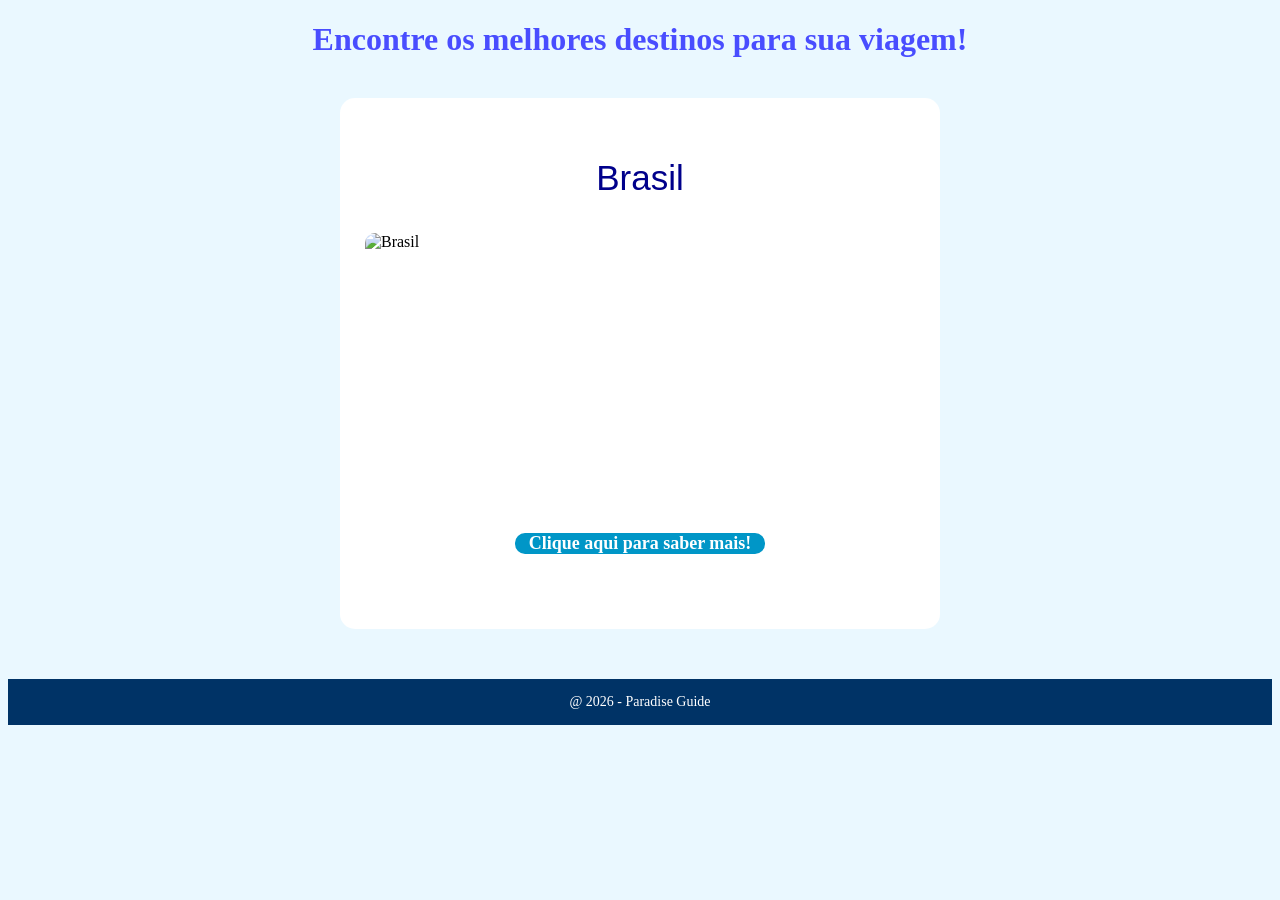
==== index.html @ 20dc7860 "Paradise Guide" ====
<!DOCTYPE html>
<html lang="pt-BR">
<head>
    <meta charset="UTF-8">
    <meta name="viewport" content="width=device-width, initial-scale=1.0">
    <title>Paradise Guide</title>

    <link rel="stylesheet" href="style.css">
</head>
<body>
    <h1>Encontre os melhores destinos para sua viagem!</h1>
<div class="card">
    <p class="titulo-pais"> Brasil</p>

    <img src="img/agustin-diaz-gargiulo-7F65HDP0-E0-unsplash.jpg" alt="Brasil">

    <a href="brasil.html" class="botao">
        Clique aqui para saber mais!
    </a>
</div>
<footer>
    <p class="Direitos"> @ 2026 - Paradise Guide</p>
</footer>
</body>
</html>
---- style.css ----
h1 {
    text-align: center;
}

h1 {
    color: rgba(0, 0, 255, 0.689);
}

p {
    text-align: center;
}

p {
    font-size: 30px;
}


img {
    width: 500px;
    display: block;
    margin: 0 auto;

}

body {
    background-color: #eaf8ff;
}

.botao {
    display: block;
    width: 250px;
    margin: 50px auto;
    padding: 15px auto;


    background-color: #0096c7;
    color: white;

    text-align: center;
    text-decoration: none;

    border-radius: 10px;

    font-size: 18px;
    font-weight: bold;

    transition: 0.3s;

}

.card {
    width: 550px;
    margin: 40px auto;
    background: white;
    padding: 25px;
    border-radius: 15px

}

.titulo-pais {
    font-family: 'Poppins', sans-serif;
    font-size: 35px;
    color: darkblue;


}

.card img {
    width: 100%;
    height: 250px;
    object-fit: cover;
    border-radius: 10px;
}

footer {
    background-color: #003366;
    color: white;
    text-align: center;
    padding: 15px;
    margin-top: 50px;
}

footer p {
    margin: 0;
    font-size: 14px;
}
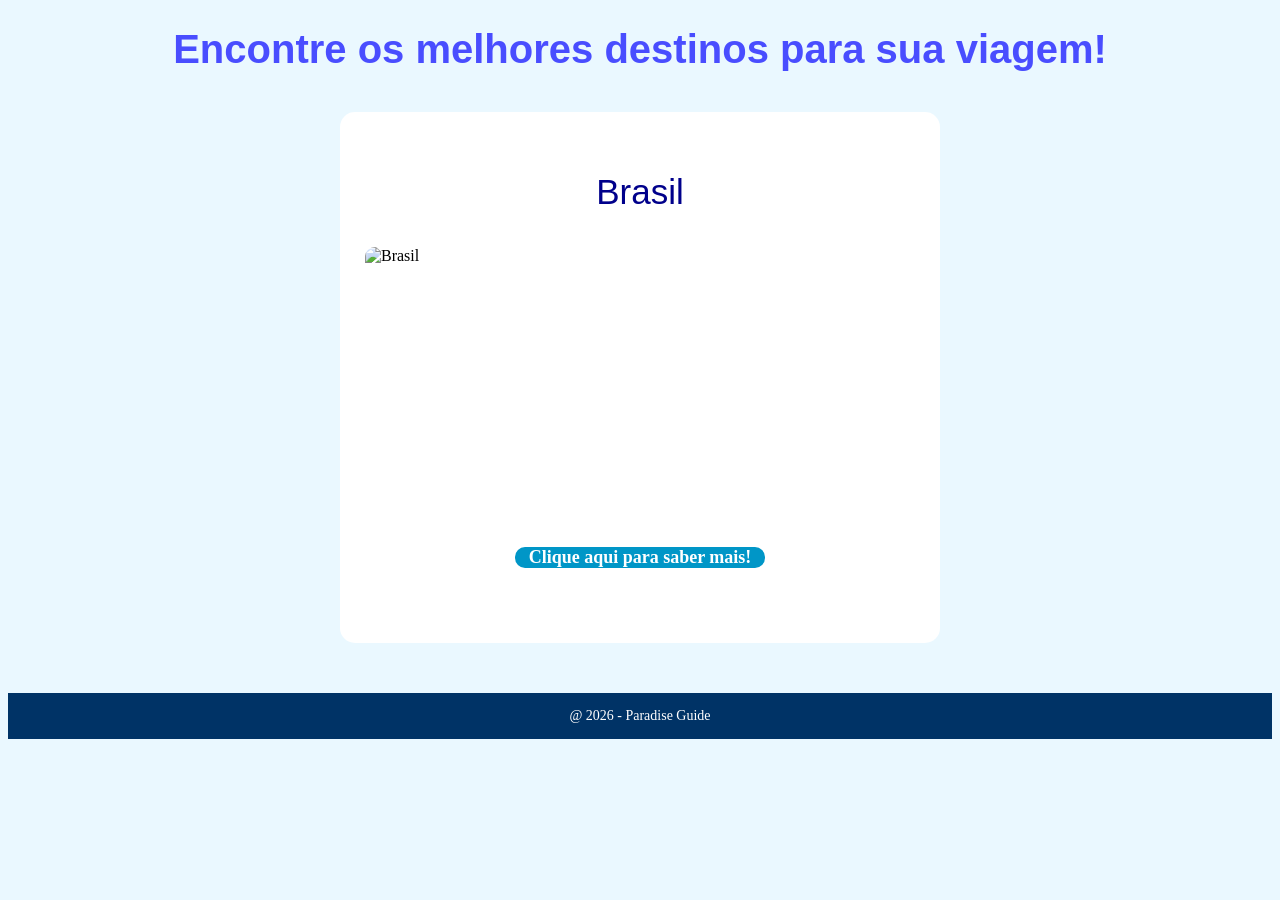
==== commit 98ff0f3b: "fonte" ====
--- a/index.html
+++ b/index.html
@@ -3,12 +3,12 @@
 <head>
     <meta charset="UTF-8">
     <meta name="viewport" content="width=device-width, initial-scale=1.0">
-    <title>Paradise Guide</title>
+    <title>Paradise Guide </title>
 
     <link rel="stylesheet" href="style.css">
 </head>
 <body>
-    <h1>Encontre os melhores destinos para sua viagem!</h1>
+    <h1 id="titulo-principal"> Encontre os melhores destinos para sua viagem!</h1>
 <div class="card">
     <p class="titulo-pais"> Brasil</p>
 
--- a/style.css
+++ b/style.css
@@ -84,3 +84,8 @@
     margin: 0;
     font-size: 14px;
 }
+
+#titulo-principal {
+    font-family: 'Poppins', sans-serif;
+    font-size: 40px;
+}
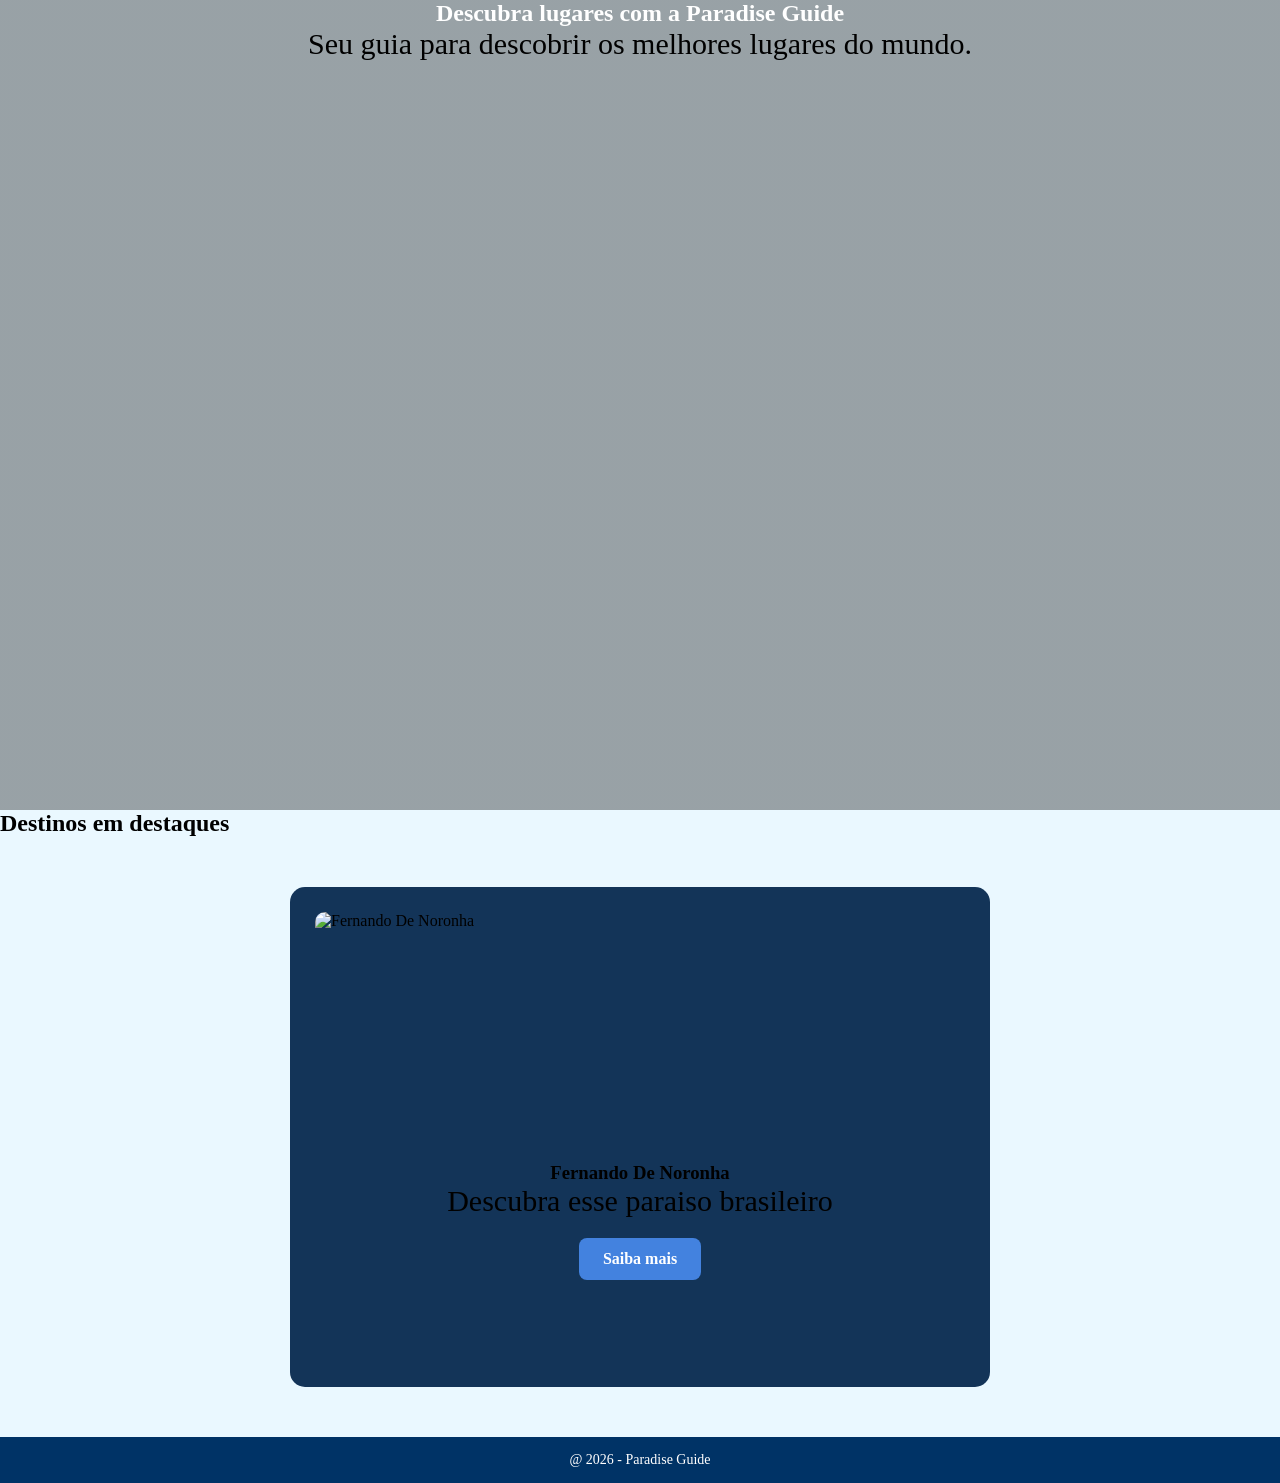
==== commit fb0338af: "Atualização da pagina oficial" ====
--- a/index.html
+++ b/index.html
@@ -8,16 +8,32 @@
     <link rel="stylesheet" href="style.css">
 </head>
 <body>
-    <h1 id="titulo-principal"> Encontre os melhores destinos para sua viagem!</h1>
-<div class="card">
-    <p class="titulo-pais"> Brasil</p>
 
-    <img src="img/agustin-diaz-gargiulo-7F65HDP0-E0-unsplash.jpg" alt="Brasil">
+<main>
+<section class="hero">
+    <h1>Descubra lugares com a Paradise Guide</h1>
+    
+    <p> 
+        Seu guia para descobrir os melhores lugares do mundo.
+    </p>
+</section>
 
-    <a href="brasil.html" class="botao">
-        Clique aqui para saber mais!
-    </a>
-</div>
+<section class="Destinos">
+    <h2>Destinos em destaques</h2>
+
+
+    <div class="card">
+        <img src="img/fernandodenoronha.jpg" alt="Fernando De Noronha">
+        <h3>Fernando De Noronha</h3>
+        <p>Descubra esse paraiso brasileiro</p>
+        <a href="brasil.html"class="saiba-mais">Saiba mais</a>
+    </div>   
+    </div>
+
+</section>
+
+</main>
+
 <footer>
     <p class="Direitos"> @ 2026 - Paradise Guide</p>
 </footer>
--- a/style.css
+++ b/style.css
@@ -1,9 +1,11 @@
-h1 {
-    text-align: center;
+* {
+    margin: 0;
+    padding: 0;
 }
 
 h1 {
-    color: rgba(0, 0, 255, 0.689);
+    text-align: center;
+    color: white;
 }
 
 p {
@@ -24,36 +26,18 @@
 
 body {
     background-color: #eaf8ff;
+    height: 100vh;
 }
 
-.botao {
-    display: block;
-    width: 250px;
-    margin: 50px auto;
-    padding: 15px auto;
-
-
-    background-color: #0096c7;
-    color: white;
-
-    text-align: center;
-    text-decoration: none;
-
-    border-radius: 10px;
-
-    font-size: 18px;
-    font-weight: bold;
-
-    transition: 0.3s;
-
-}
 
 .card {
-    width: 550px;
-    margin: 40px auto;
+    width: 650px;
+    margin: 50px auto;
     background: white;
     padding: 25px;
-    border-radius: 15px
+    border-radius: 15px;
+    height: 450px;
+    background-color: #133458;
 
 }
 
@@ -89,3 +73,30 @@
     font-family: 'Poppins', sans-serif;
     font-size: 40px;
 }
+
+h3 {
+    text-align: center;
+}
+
+.saiba-mais {
+    background-color: #4382DF;
+    color: white;
+    padding: 12px 24px;
+    margin: 20px auto;
+    border-radius: 8px;
+    text-decoration: none;
+    font-weight: bold;
+    display: block;
+    width: fit-content;
+}
+
+.hero {
+    min-height: 90vh;
+    background-image: linear-gradient(
+        rgba(0, 0, 0, 0.35),
+        rgba(0, 0, 0, 0.35)
+    ), url("img/hero.jpg");
+
+    background-size: cover;
+    background-position: center;
+}
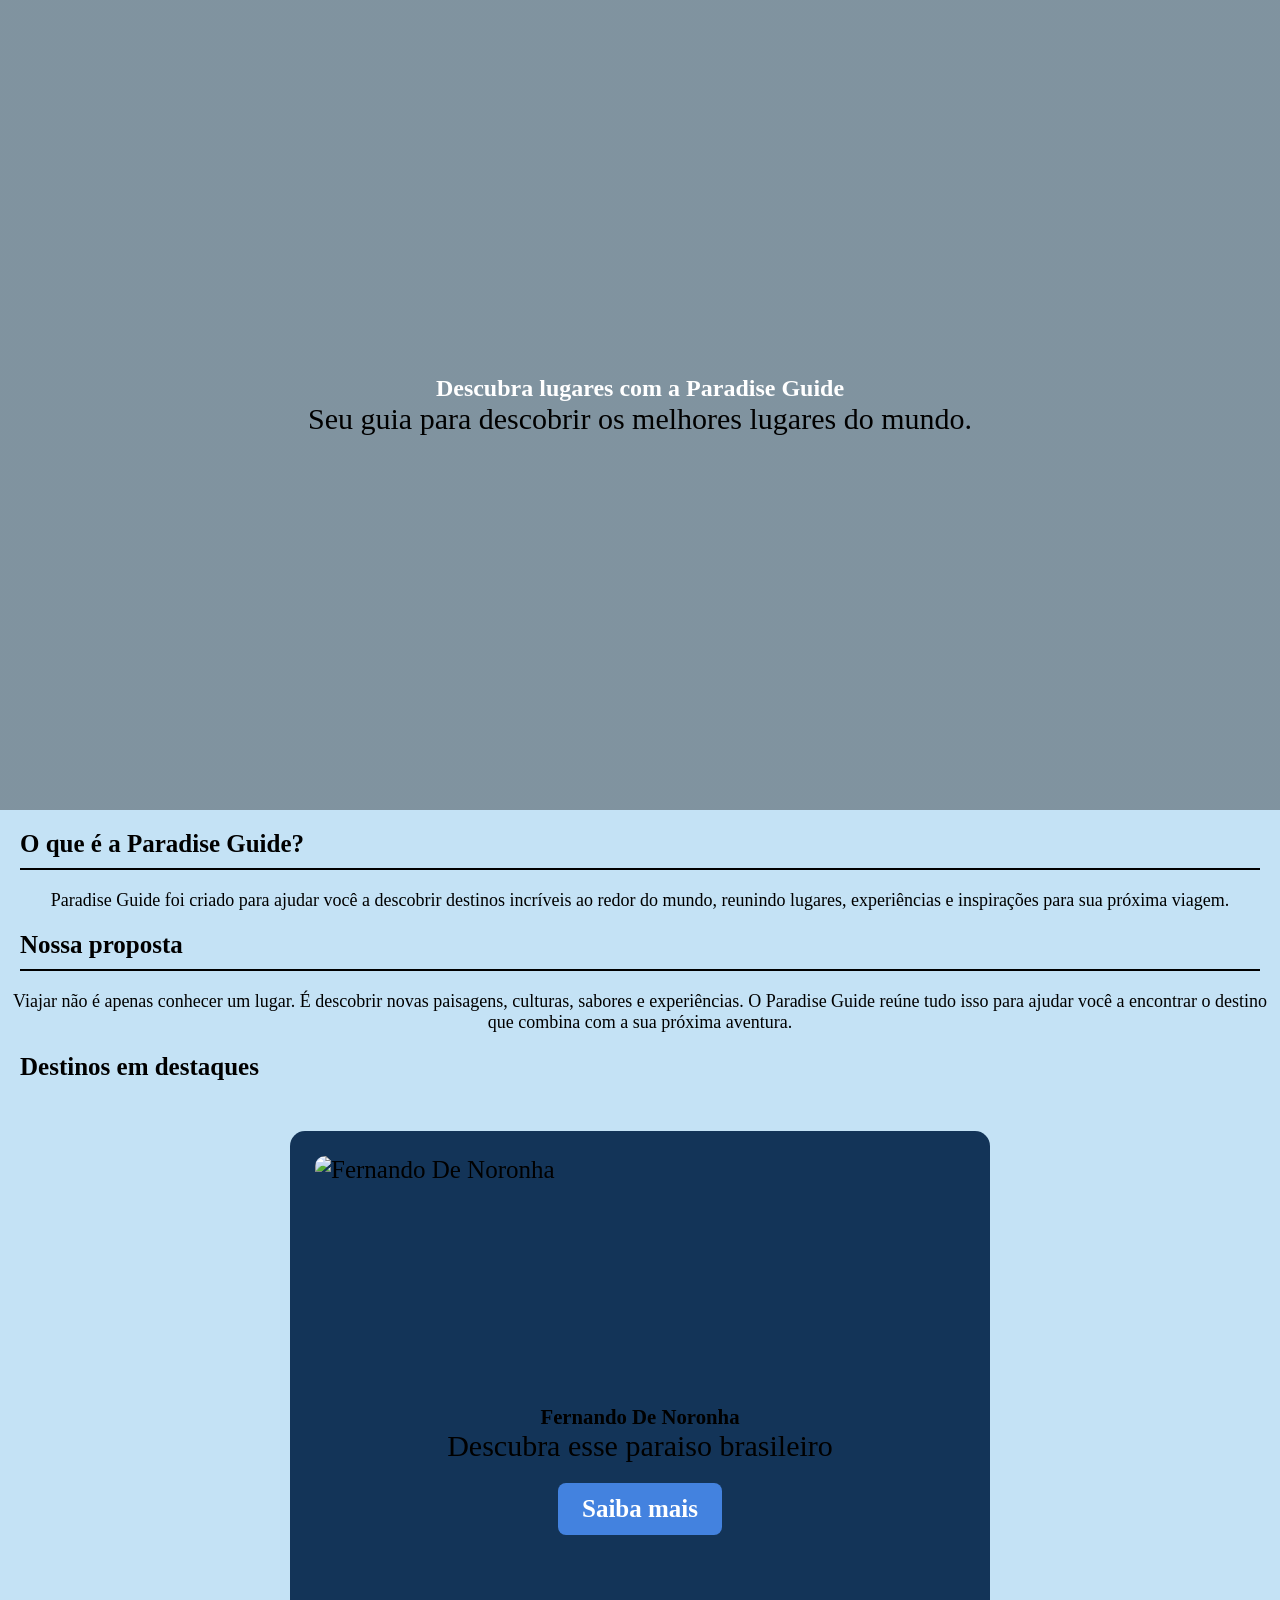
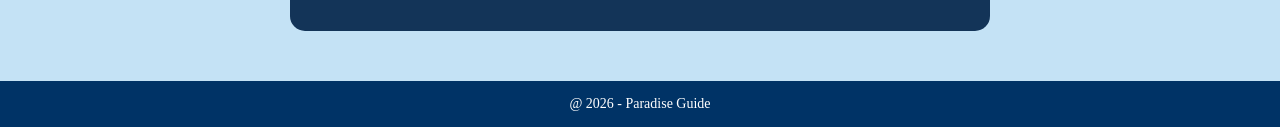
==== commit 30cd40e4: "Atualização de paginas" ====
--- a/index.html
+++ b/index.html
@@ -11,20 +11,41 @@
 
 <main>
 <section class="hero">
-    <h1>Descubra lugares com a Paradise Guide</h1>
+    <h1 class="titulo__chamativo">Descubra lugares com a Paradise Guide</h1>
     
-    <p> 
+    <p class="titulo__chamativo2">
         Seu guia para descobrir os melhores lugares do mundo.
     </p>
+
 </section>
 
+
+<section class="Sobre">
+
+    <h2 class="introducao">O que é a Paradise Guide?</h2>
+
+        <p class="resposta">Paradise Guide foi criado para ajudar você a descobrir destinos incríveis ao redor do mundo, reunindo lugares, experiências e inspirações para sua próxima viagem.</p>
+
+        <h3 class="introducao">Nossa proposta</h3>
+
+            <p class="resposta">Viajar não é apenas conhecer um lugar. É descobrir novas paisagens, culturas, sabores e experiências. O Paradise Guide reúne tudo isso para ajudar você a encontrar o destino que combina com a sua próxima aventura.</p>
+</section>
+
+
+
+
+
+
+
+
+
 <section class="Destinos">
-    <h2>Destinos em destaques</h2>
+    <h4>Destinos em destaques</h4>
 
 
     <div class="card">
         <img src="img/fernandodenoronha.jpg" alt="Fernando De Noronha">
-        <h3>Fernando De Noronha</h3>
+        <h5>Fernando De Noronha</h5>
         <p>Descubra esse paraiso brasileiro</p>
         <a href="brasil.html"class="saiba-mais">Saiba mais</a>
     </div>   
--- a/style.css
+++ b/style.css
@@ -25,7 +25,7 @@
 }
 
 body {
-    background-color: #eaf8ff;
+    background-color: #C4E2F5;
     height: 100vh;
 }
 
@@ -74,7 +74,7 @@
     font-size: 40px;
 }
 
-h3 {
+h5 {
     text-align: center;
 }
 
@@ -99,4 +99,25 @@
 
     background-size: cover;
     background-position: center;
+    display: flex;
+    justify-content: center;
+    align-items: center;
+    flex-direction: column;
 }
+
+.introducao {
+    font-size: 25px;
+    display: flex;
+    margin: 20px;
+    border-bottom: 2px solid black;
+    padding-bottom: 10px;
+}
+
+.resposta {
+    font-size: 18px;
+}
+
+.Destinos {
+    margin: 20px;
+    font-size: 25px;
+}
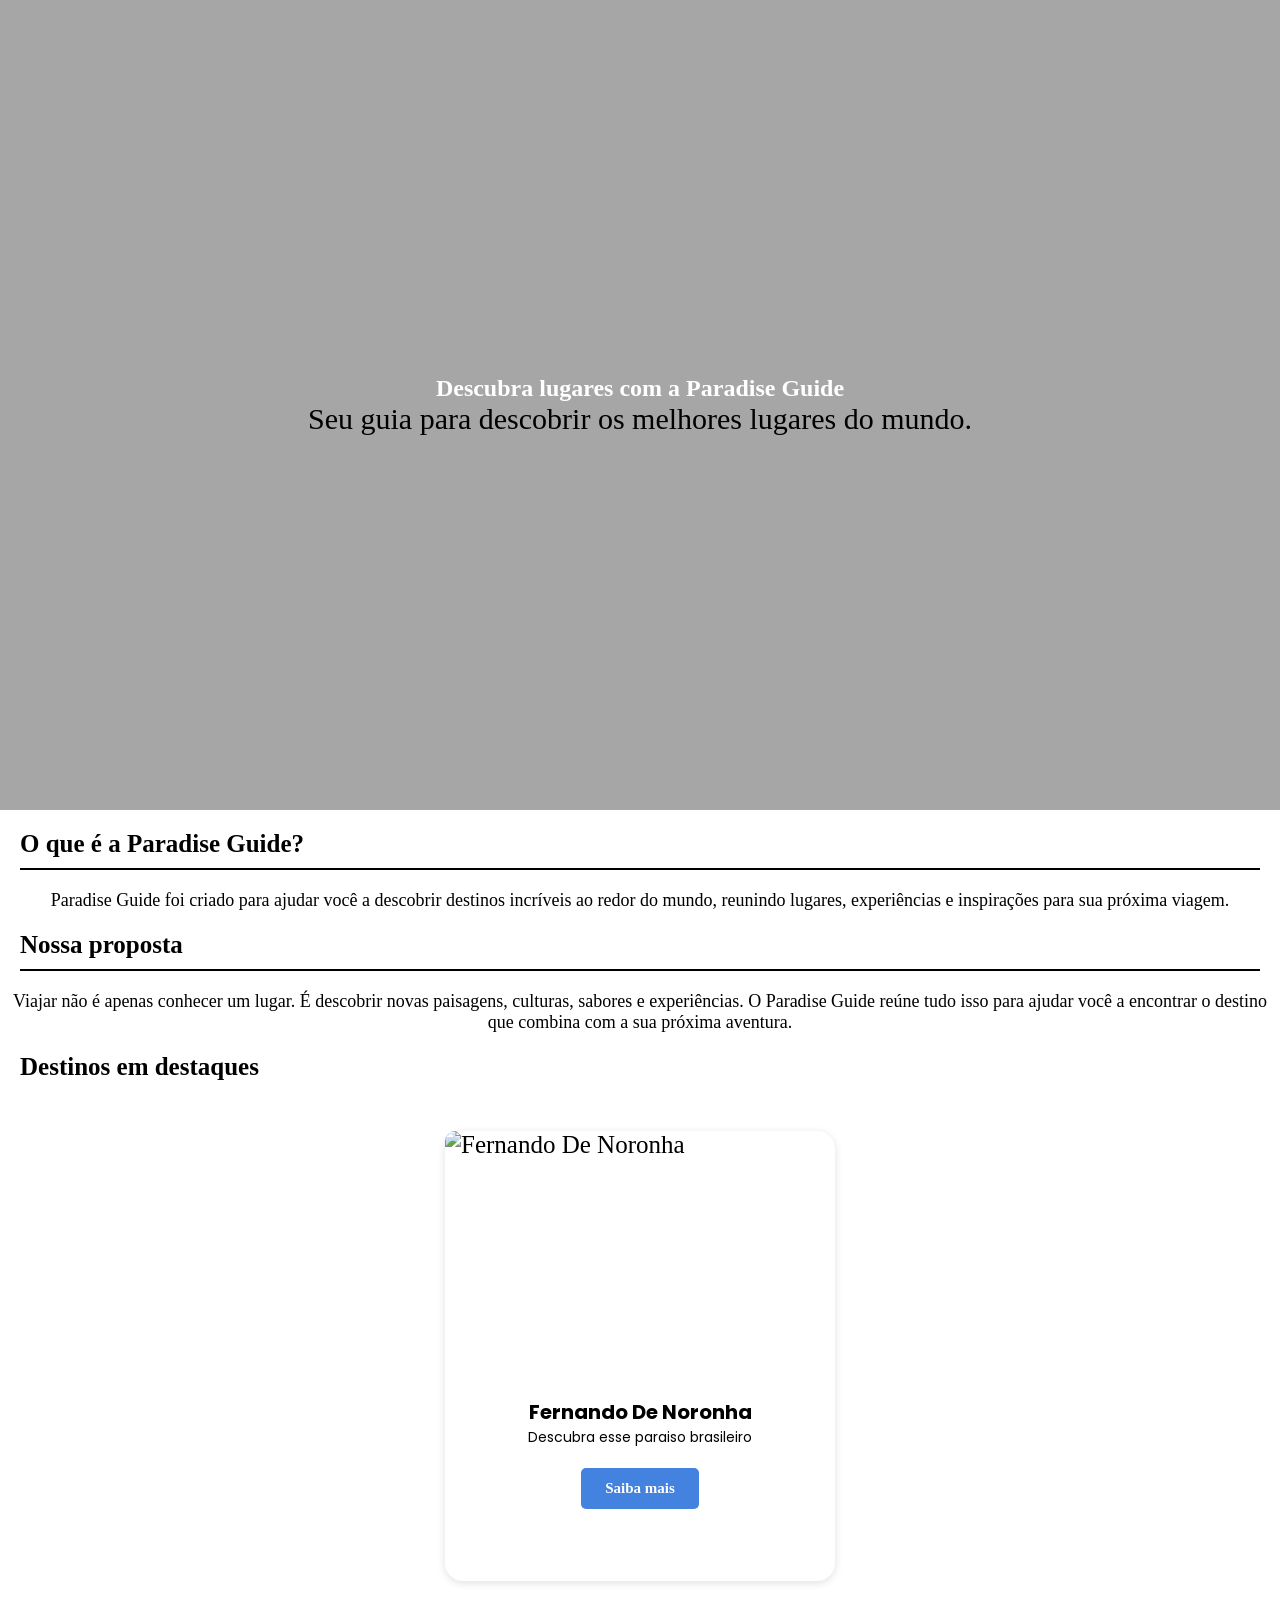
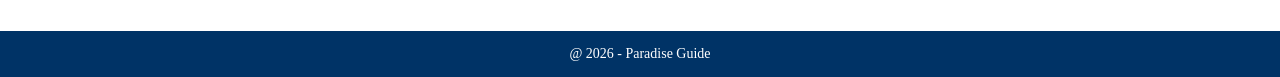
==== commit 9e7378e5: "Feito algumas alterações" ====
--- a/index.html
+++ b/index.html
@@ -46,7 +46,7 @@
     <div class="card">
         <img src="img/fernandodenoronha.jpg" alt="Fernando De Noronha">
         <h5>Fernando De Noronha</h5>
-        <p>Descubra esse paraiso brasileiro</p>
+        <p class="descricao">Descubra esse paraiso brasileiro</p>
         <a href="brasil.html"class="saiba-mais">Saiba mais</a>
     </div>   
     </div>
--- a/style.css
+++ b/style.css
@@ -1,3 +1,13 @@
+
+@import url('https://fonts.googleapis.com/css2?family=Poppins:ital,wght@0,100;0,200;0,300;0,400;0,500;0,600;0,700;0,800;0,900;1,100;1,200;1,300;1,400;1,500;1,600;1,700;1,800;1,900&display=swap');
+
+
+:root {
+    --fonte-principal: 'Poppins', sans-serif;
+
+    --cor-principal: #fff;
+}
+
 * {
     margin: 0;
     padding: 0;
@@ -25,19 +35,19 @@
 }
 
 body {
-    background-color: #C4E2F5;
+    background-color: #FFF;
     height: 100vh;
 }
 
 
 .card {
-    width: 650px;
+    width: 390px;
     margin: 50px auto;
-    background: white;
-    padding: 25px;
-    border-radius: 15px;
+    padding: 0px;
+    border-radius: 18px;
     height: 450px;
-    background-color: #133458;
+    background-color: var(--cor-principal);
+    box-shadow: 0px 2px 8px rgba(0, 0, 0, 0.12);
 
 }
 
@@ -53,7 +63,7 @@
     width: 100%;
     height: 250px;
     object-fit: cover;
-    border-radius: 10px;
+    border-radius: 10px 10px 0px 0px;
 }
 
 footer {
@@ -76,6 +86,9 @@
 
 h5 {
     text-align: center;
+    margin-top: 16px;
+    font-size: 20px;
+    font-family: 'Poppins', sans-serif;
 }
 
 .saiba-mais {
@@ -83,11 +96,12 @@
     color: white;
     padding: 12px 24px;
     margin: 20px auto;
-    border-radius: 8px;
+    border-radius: 5px;
     text-decoration: none;
     font-weight: bold;
     display: block;
     width: fit-content;
+    font-size: 15px;
 }
 
 .hero {
@@ -120,4 +134,9 @@
 .Destinos {
     margin: 20px;
     font-size: 25px;
+}
+
+.descricao {
+    font-size: 14px;
+    font-family: var(--fonte-principal);
 }
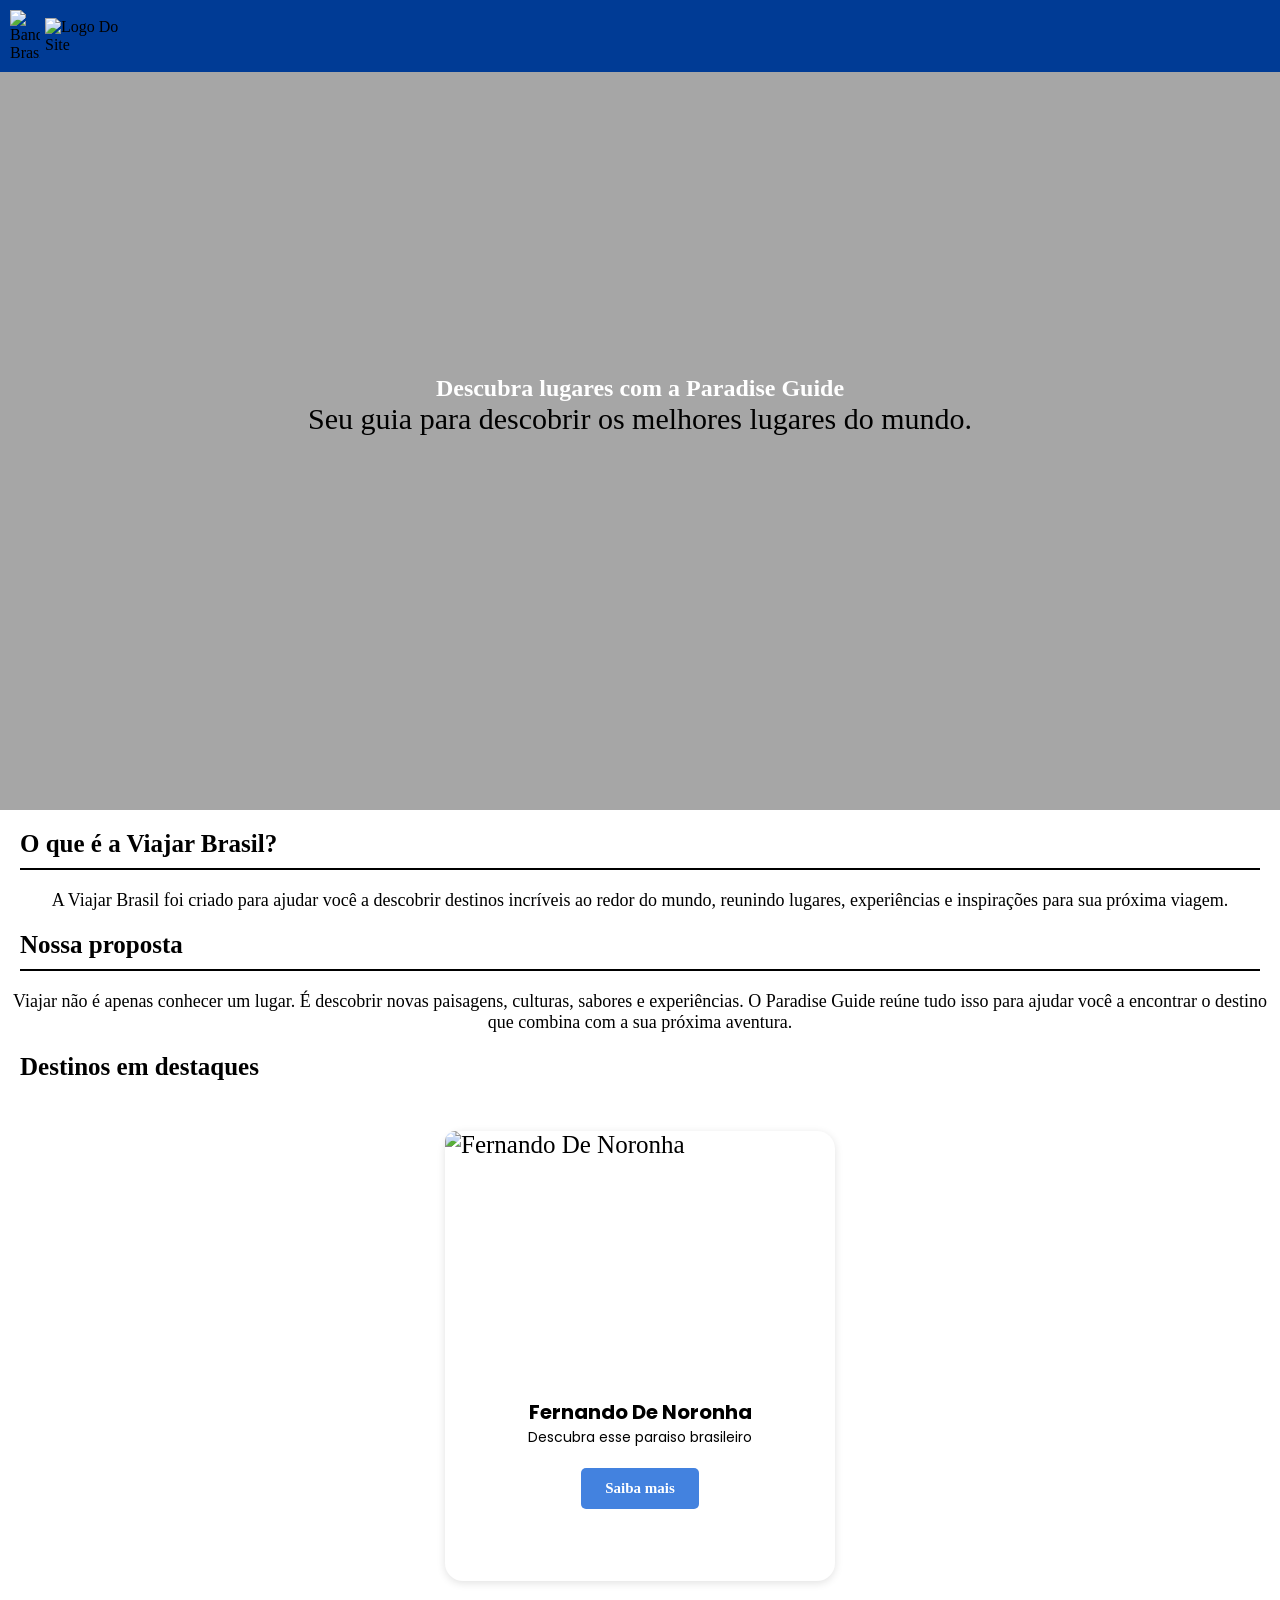
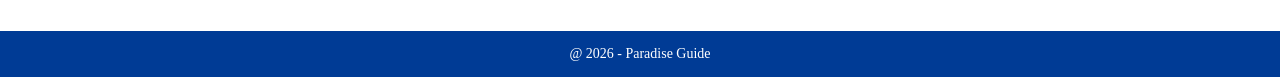
==== commit 534ecf52: "Alteração no site" ====
--- a/index.html
+++ b/index.html
@@ -3,12 +3,20 @@
 <head>
     <meta charset="UTF-8">
     <meta name="viewport" content="width=device-width, initial-scale=1.0">
-    <title>Paradise Guide </title>
+    <title>Viajar Brasil</title>
 
     <link rel="stylesheet" href="style.css">
 </head>
 <body>
+    <header>
+        <nav>
+            <div class="logo">
+                <img src="./img/image.png" alt="Bandeira Brasil" class="brasil">
+                <img src="./img/download2.png" alt="Logo Do Site" class="logosite">
 
+            </div>
+        </nav>
+    </header>
 <main>
 <section class="hero">
     <h1 class="titulo__chamativo">Descubra lugares com a Paradise Guide</h1>
@@ -22,13 +30,13 @@
 
 <section class="Sobre">
 
-    <h2 class="introducao">O que é a Paradise Guide?</h2>
+    <h2 class="introducao">O que é a Viajar Brasil?</h2>
 
-        <p class="resposta">Paradise Guide foi criado para ajudar você a descobrir destinos incríveis ao redor do mundo, reunindo lugares, experiências e inspirações para sua próxima viagem.</p>
+        <p class="resposta">A Viajar Brasil foi criado para ajudar você a descobrir destinos incríveis ao redor do mundo, reunindo lugares, experiências e inspirações para sua próxima viagem.</p>
 
         <h3 class="introducao">Nossa proposta</h3>
 
-            <p class="resposta">Viajar não é apenas conhecer um lugar. É descobrir novas paisagens, culturas, sabores e experiências. O Paradise Guide reúne tudo isso para ajudar você a encontrar o destino que combina com a sua próxima aventura.</p>
+            <p class="resposta"><span>Viajar</span> não é apenas conhecer um lugar. É descobrir novas paisagens, culturas, sabores e experiências. O Paradise Guide reúne tudo isso para ajudar você a encontrar o destino que combina com a sua próxima aventura.</p>
 </section>
 
 
--- a/style.css
+++ b/style.css
@@ -67,7 +67,7 @@
 }
 
 footer {
-    background-color: #003366;
+    background-color: #003B95;
     color: white;
     text-align: center;
     padding: 15px;
@@ -139,4 +139,55 @@
 .descricao {
     font-size: 14px;
     font-family: var(--fonte-principal);
-}+}
+
+header {
+    position: absolute;
+    top: 0;
+    left: 0;
+    width: 100%;
+    z-index: 10;
+    background-color: #003B95;
+}
+
+nav {
+    display: flex;
+    justify-content: space-between;
+    align-items: center;
+    width: 100%;
+}
+
+.logo {
+    display: flex;
+    align-items: center;
+    gap: 5px;
+    padding: 10px;
+
+    border-radius: 0px 0px 0px 0px;
+    padding: 10px;
+}
+
+.brasil {
+    width: 30px;
+}
+
+.logosite {
+    width: 100px;
+    display: block;
+    height: auto;
+}
+
+/* .brasil {
+    width: 40px;
+    
+}
+
+.logosite {
+    display: block;
+    margin: 0 auto;
+
+    height: 100px;
+
+} */
+
+
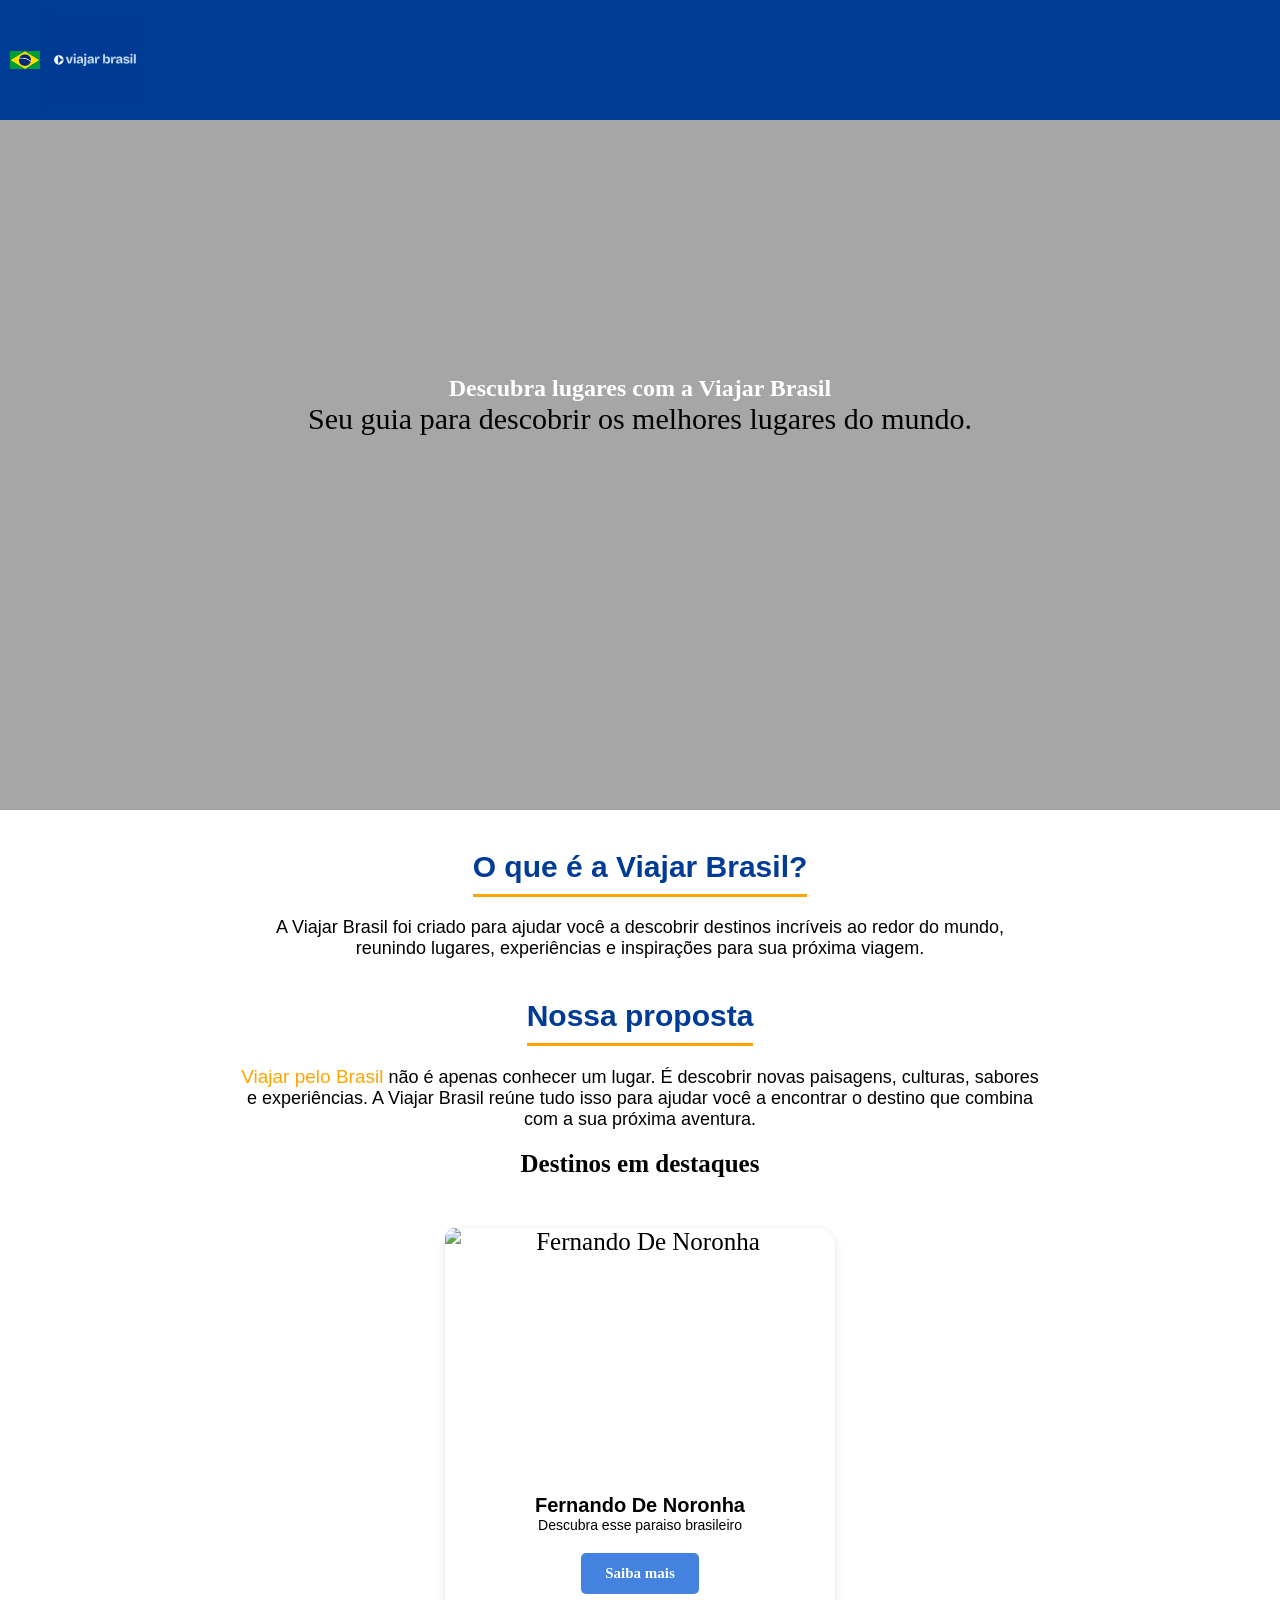
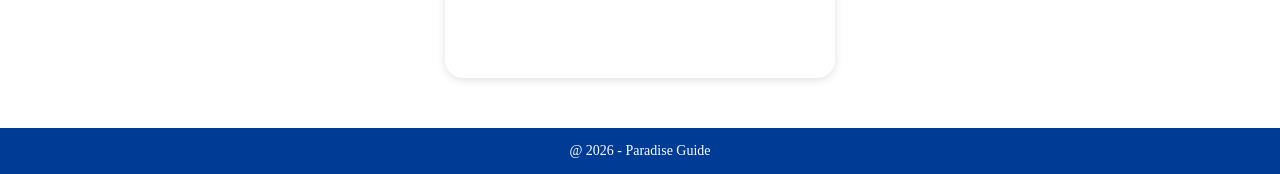
==== commit 48a56d87: "Adicionado novas coisas na pagina" ====
--- a/index.html
+++ b/index.html
@@ -19,7 +19,7 @@
     </header>
 <main>
 <section class="hero">
-    <h1 class="titulo__chamativo">Descubra lugares com a Paradise Guide</h1>
+    <h1 class="titulo__chamativo">Descubra lugares com a Viajar Brasil</h1>
     
     <p class="titulo__chamativo2">
         Seu guia para descobrir os melhores lugares do mundo.
@@ -36,7 +36,7 @@
 
         <h3 class="introducao">Nossa proposta</h3>
 
-            <p class="resposta"><span>Viajar</span> não é apenas conhecer um lugar. É descobrir novas paisagens, culturas, sabores e experiências. O Paradise Guide reúne tudo isso para ajudar você a encontrar o destino que combina com a sua próxima aventura.</p>
+            <p class="resposta"><span>Viajar pelo Brasil</span> não é apenas conhecer um lugar. É descobrir novas paisagens, culturas, sabores e experiências. A Viajar Brasil reúne tudo isso para ajudar você a encontrar o destino que combina com a sua próxima aventura.</p>
 </section>
 
 
--- a/style.css
+++ b/style.css
@@ -1,5 +1,4 @@
-
-@import url('https://fonts.googleapis.com/css2?family=Poppins:ital,wght@0,100;0,200;0,300;0,400;0,500;0,600;0,700;0,800;0,900;1,100;1,200;1,300;1,400;1,500;1,600;1,700;1,800;1,900&display=swap');
+  @import url('https://fonts.googleapis.com/css2?family=Gravitas+One&family=Montserrat:ital,wght@0,600;1,600&display=swap');
 
 
 :root {
@@ -120,20 +119,31 @@
 }
 
 .introducao {
-    font-size: 25px;
-    display: flex;
-    margin: 20px;
-    border-bottom: 2px solid black;
+    font-size: 30px;
+    margin: 20px auto;
+    width: fit-content;
+    margin: 40px auto 20px;
+    border-bottom: 3px solid orange;
     padding-bottom: 10px;
+    text-align: center;
+    justify-content: center;
+    color: #003B95;
+    font-family: var(--fonte-principal);
+    font-weight: 750;
 }
 
 .resposta {
     font-size: 18px;
+    text-align: center;
+    max-width: 800px;
+    margin: 20px auto;
+    font-family: var(--fonte-principal);
 }
 
 .Destinos {
     margin: 20px;
     font-size: 25px;
+    text-align: center;
 }
 
 .descricao {
@@ -177,6 +187,14 @@
     height: auto;
 }
 
+
+span {
+    color: orange;
+    font-size: 19px;
+    font-family: var(--fonte-principal);
+}
+
+
 /* .brasil {
     width: 40px;
     
